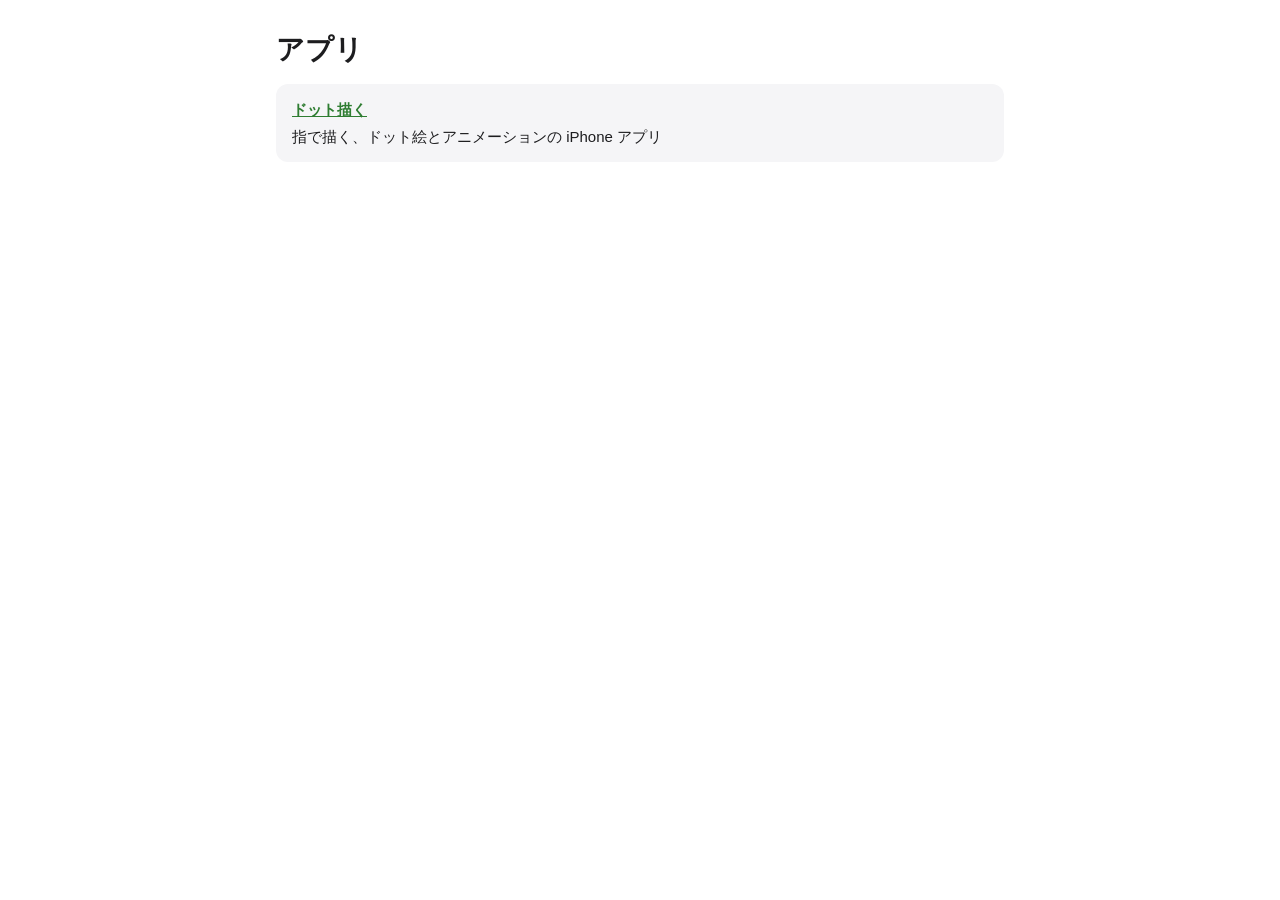
==== index.html @ af9aa2bf "ドット描くの紹介・サポート・プライバシーポリシーのページを追加 Co-Authored-By: Claude Opus 5.5 <noreply@anthropic.com>" ====
<!doctype html>
<html lang="ja">
<head>
<meta charset="utf-8">
<meta name="viewport" content="width=device-width, initial-scale=1">
<title>satoo3 のアプリ</title>
<link rel="stylesheet" href="dotkaku/style.css">
</head>
<body>
<main>
  <h1>アプリ</h1>
  <ul class="features">
    <li><strong><a href="dotkaku/">ドット描く</a></strong>指で描く、ドット絵とアニメーションの iPhone アプリ</li>
  </ul>
</main>
</body>
</html>
---- dotkaku/style.css ----
:root {
  --text: #1d1d1f;
  --muted: #6e6e73;
  --line: #e5e5ea;
  --bg: #ffffff;
  --accent: #2f7d32;
  --card: #f5f5f7;
}
@media (prefers-color-scheme: dark) {
  :root {
    --text: #f5f5f7;
    --muted: #a1a1a6;
    --line: #38383a;
    --bg: #111113;
    --accent: #7bd17f;
    --card: #1c1c1e;
  }
}
* { box-sizing: border-box; }
body {
  margin: 0;
  background: var(--bg);
  color: var(--text);
  font-family: -apple-system, BlinkMacSystemFont, "Hiragino Sans", "Hiragino Kaku Gothic ProN", "Noto Sans JP", sans-serif;
  line-height: 1.8;
}
main { max-width: 760px; margin: 0 auto; padding: 32px 16px 64px; }
a { color: var(--accent); }
h1 { font-size: 28px; line-height: 1.3; margin: 0 0 8px; }
h2 { font-size: 20px; margin: 2em 0 0.6em; padding-top: 0.6em; border-top: 1px solid var(--line); }
h3 { font-size: 16px; margin: 1.6em 0 0.3em; }
p, li { font-size: 15px; }
.nav { font-size: 14px; color: var(--muted); margin-bottom: 24px; }
.nav a { margin-right: 4px; }
.hero { display: flex; gap: 20px; align-items: center; margin-bottom: 24px; }
.hero img { width: 96px; height: 96px; border-radius: 22px; image-rendering: pixelated; flex-shrink: 0; }
.lead { font-size: 18px; margin: 0; }
.sub { color: var(--muted); margin: 4px 0 0; font-size: 14px; }
.badge { display: inline-block; margin-top: 12px; padding: 6px 14px; border-radius: 999px; background: var(--text); color: var(--bg); text-decoration: none; font-size: 14px; }
.shots { display: grid; grid-template-columns: repeat(4, 1fr); gap: 10px; margin: 24px 0; }
.shots img { width: 100%; border-radius: 14px; border: 1px solid var(--line); }
@media (max-width: 560px) { .shots { grid-template-columns: repeat(2, 1fr); } }
.features { display: grid; gap: 12px; padding: 0; list-style: none; }
.features li { background: var(--card); border-radius: 12px; padding: 12px 16px; }
.features strong { display: block; }
.muted { color: var(--muted); font-size: 13px; }
hr { border: none; border-top: 2px solid var(--line); margin: 48px 0 0; }
footer { margin-top: 48px; color: var(--muted); font-size: 13px; }
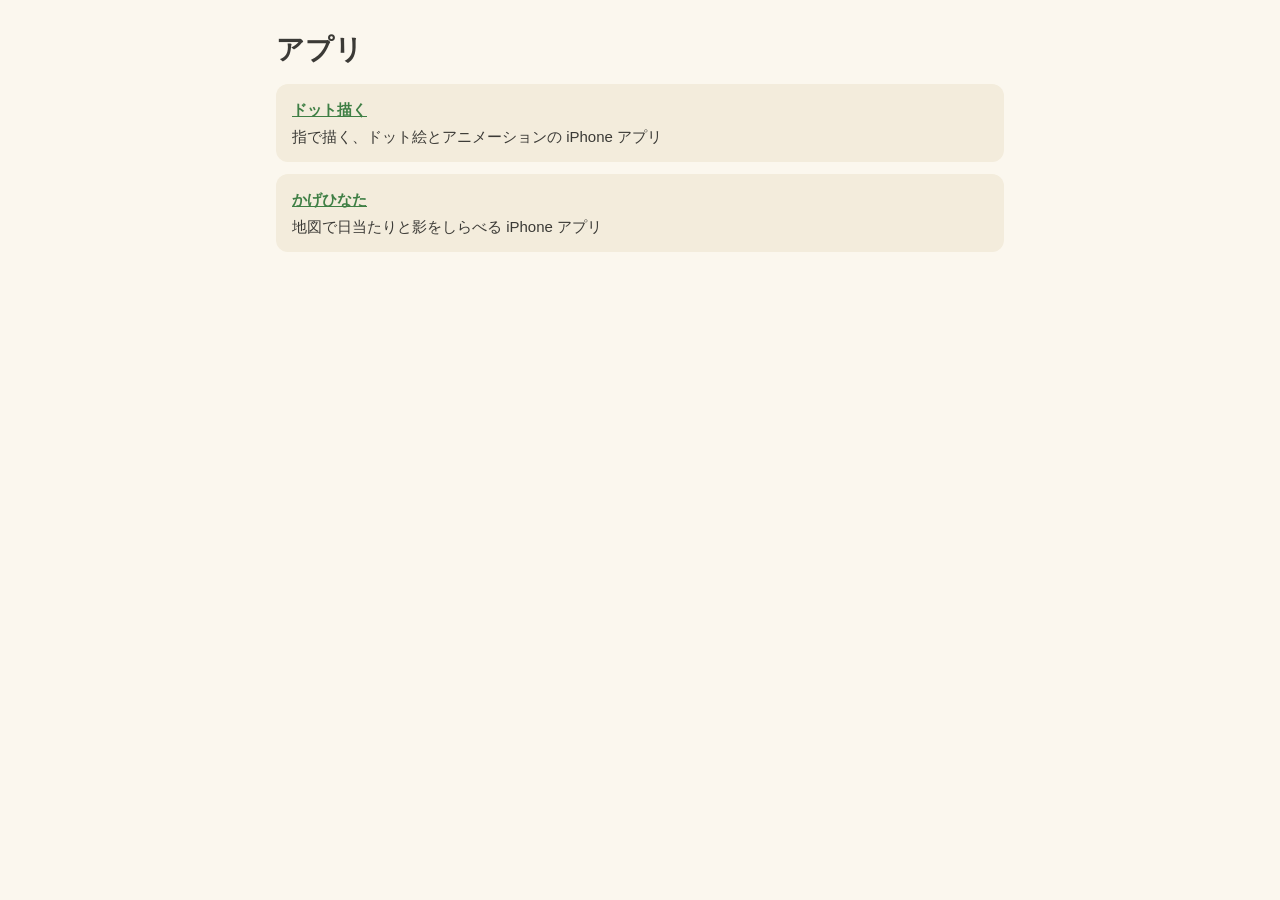
==== commit b820eea0: "かげひなたの紹介・サポート・プライバシーポリシーのページを追加 Co-Authored-By: Claude Opus 5.5 <noreply@anthropic.com>" ====
--- a/index.html
+++ b/index.html
@@ -11,6 +11,7 @@
   <h1>アプリ</h1>
   <ul class="features">
     <li><strong><a href="dotkaku/">ドット描く</a></strong>指で描く、ドット絵とアニメーションの iPhone アプリ</li>
+    <li><strong><a href="kagehinata/">かげひなた</a></strong>地図で日当たりと影をしらべる iPhone アプリ</li>
   </ul>
 </main>
 </body>
--- a/dotkaku/style.css
+++ b/dotkaku/style.css
@@ -1,20 +1,12 @@
 :root {
-  --text: #1d1d1f;
-  --muted: #6e6e73;
-  --line: #e5e5ea;
-  --bg: #ffffff;
-  --accent: #2f7d32;
-  --card: #f5f5f7;
-}
-@media (prefers-color-scheme: dark) {
-  :root {
-    --text: #f5f5f7;
-    --muted: #a1a1a6;
-    --line: #38383a;
-    --bg: #111113;
-    --accent: #7bd17f;
-    --card: #1c1c1e;
-  }
+  /* 目にやさしいクリーム色の背景（ダークモードでも黒にしない） */
+  color-scheme: light;
+  --text: #3b3a36;
+  --muted: #7a776e;
+  --line: #e8e1d0;
+  --bg: #fbf7ee;
+  --accent: #3f7f45;
+  --card: #f3ecdc;
 }
 * { box-sizing: border-box; }
 body {
